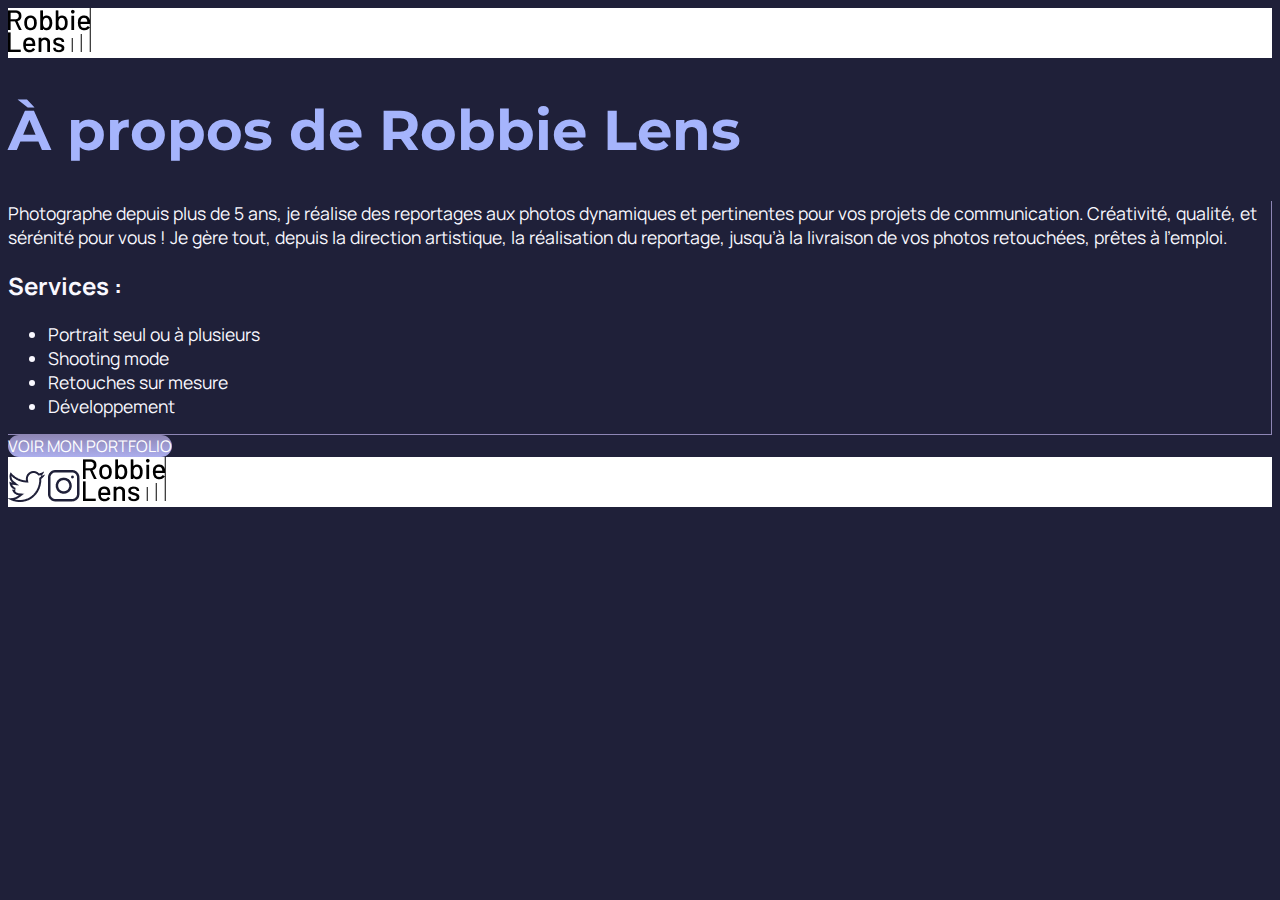
==== a-propos.html @ 4febc92c "test commit" ====
<!DOCTYPE html>
<html lang="fr">
    
    <head>
        <meta charset="utf-8">
        <title> À propos de Robbie Lens </title>
    <link rel="stylesheet" href="style.css">
    <link rel="preconnect" href="https://fonts.googleapis.com">
    <link rel="preconnect" href="https://fonts.gstatic.com" crossorigin>
    <link href="https://fonts.googleapis.com/css2?family=Manrope&family=Montserrat&display=swap" rel="stylesheet">
    </head>

    <body>
        <div class="logo-top">
            <a href="index.html"><img src="Images/logo.png" alt="Logo Robbie Lens"></a>
        </div>
        <h1>À propos de Robbie Lens</h1>
        <div class="mid">  
            <p>Photographe depuis plus de 5 ans, je réalise des reportages aux photos dynamiques et pertinentes pour vos projets de communication. Créativité, qualité, et sérénité pour vous ! Je gère tout, depuis la direction artistique, la réalisation du reportage, jusqu’à la livraison de vos photos retouchées, prêtes à l’emploi.</p>
            <h2>Services :</h2>
                <ul>               
                    <li>Portrait seul ou à plusieurs</li>
                    <li>Shooting mode</li>
                    <li>Retouches sur mesure</li>
                    <li>Développement</li>
                </ul>
        </div>
      
            <div>
                <a href="" class="cta" title="Cliquez ici">VOIR MON PORTFOLIO</a>
            </div>

        <div class="logo-bot">
            <a  target="_blank" href="https://twitter.com/"><img src="Images/twitter.png" alt=""></a>
            <a target="_blank" href="https://instagram.com" title="Notre Instagram"><img src="Images/instagram.png" alt=""></a>
            <a  href="index.html"><img src="Images/logo.png" alt=""></a>
        </div>
    </body>
</html>
---- style.css ----
a {
    color: black;
    font-style:normal;
    text-decoration: none;
}

.logo-top:hover{
    text-decoration: underline;
}

a[class="cta"] {

}

.logo-bot:hover{
    text-decoration: underline;
}

.propassion {
    color: #A5B4FC;
}

h1{
    font-size: 3.5em;
    color: #a5b4fc;
    font-family: 'Montserrat', sans-serif;
}

body{
    font-family: 'Manrope', sans-serif ;
    background-color: #1F2039;
    color: #F9F8FF;
}

em{
    font-style: normal;
}

p,
li{
    font-size: 1.1em;
}

.logo-top,
.logo-bot{
    background-color: white;
    color: #242424;
}

.cta{
    background:linear-gradient(#8E86B5,#ACAEED);
    color: white;
    font-family: 'Manrope', sans-serif ;
    border-radius: 50px;
}

.mid {
    border-bottom: 1px solid #8e86b5;
    border-right:1px solid #8e86b5 ;
}
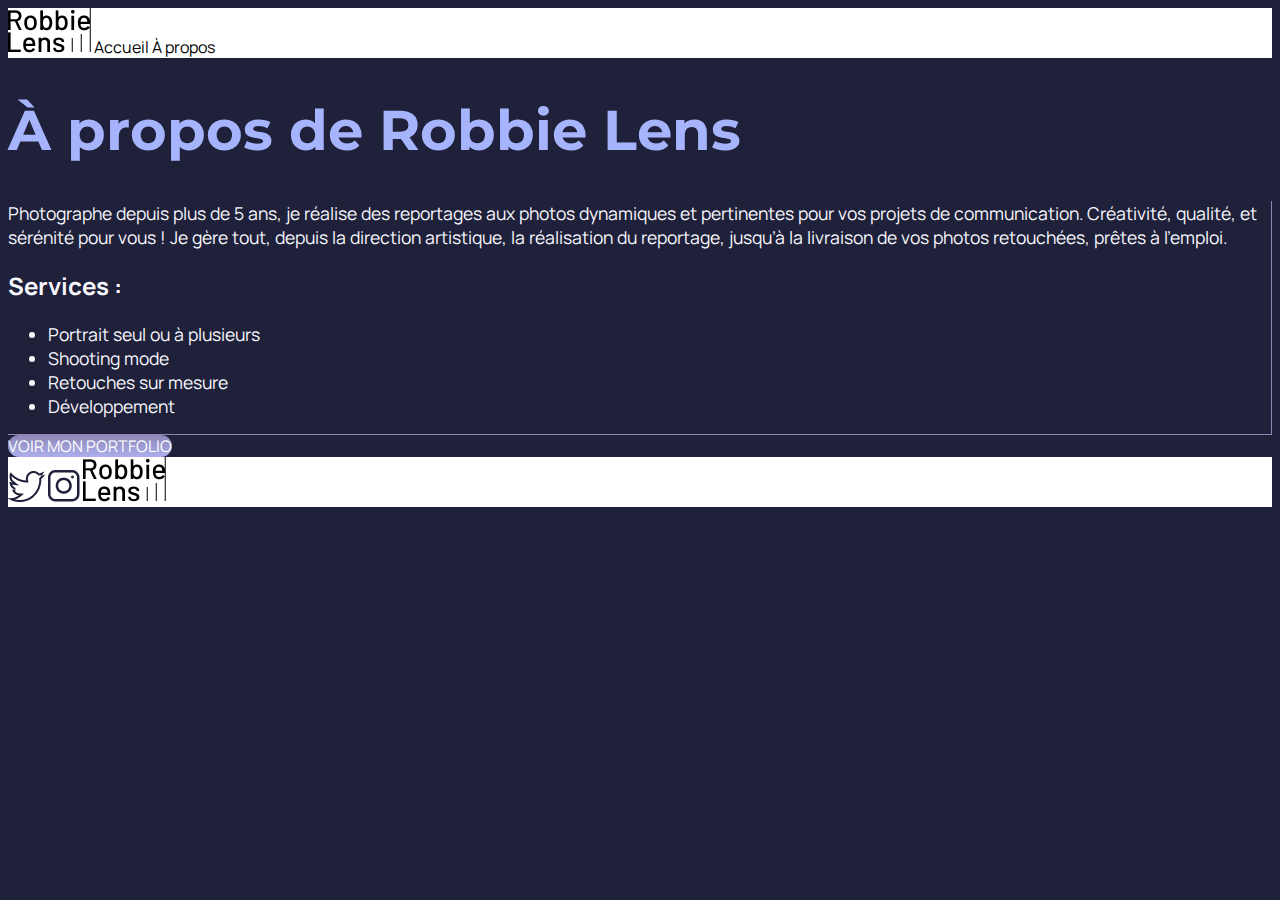
==== commit da97d07e: "structuration du site" ====
--- a/a-propos.html
+++ b/a-propos.html
@@ -11,29 +11,38 @@
     </head>
 
     <body>
-        <div class="logo-top">
-            <a href="index.html"><img src="Images/logo.png" alt="Logo Robbie Lens"></a>
-        </div>
-        <h1>À propos de Robbie Lens</h1>
-        <div class="mid">  
-            <p>Photographe depuis plus de 5 ans, je réalise des reportages aux photos dynamiques et pertinentes pour vos projets de communication. Créativité, qualité, et sérénité pour vous ! Je gère tout, depuis la direction artistique, la réalisation du reportage, jusqu’à la livraison de vos photos retouchées, prêtes à l’emploi.</p>
-            <h2>Services :</h2>
-                <ul>               
-                    <li>Portrait seul ou à plusieurs</li>
-                    <li>Shooting mode</li>
-                    <li>Retouches sur mesure</li>
-                    <li>Développement</li>
-                </ul>
-        </div>
-      
-            <div>
-                <a href="" class="cta" title="Cliquez ici">VOIR MON PORTFOLIO</a>
+        <header>
+            <nav> 
+                <a href="index.html"><img src="Images/logo.png" alt="Logo Robbie Lens"></a>
+                <a href="a-propos.html">Accueil</a>
+                <a href="a-propos.html">À propos</a>
+            </nav>
+        </header>
+
+   
+        <main>
+            <h1>À propos de Robbie Lens</h1>
+            <div class="mid">  
+                <p>Photographe depuis plus de 5 ans, je réalise des reportages aux photos dynamiques et pertinentes pour vos projets de communication. Créativité, qualité, et sérénité pour vous ! Je gère tout, depuis la direction artistique, la réalisation du reportage, jusqu’à la livraison de vos photos retouchées, prêtes à l’emploi.</p>
+                <h2>Services :</h2>
+                    <ul>               
+                        <li>Portrait seul ou à plusieurs</li>
+                        <li>Shooting mode</li>
+                        <li>Retouches sur mesure</li>
+                        <li>Développement</li>
+                    </ul>
             </div>
-
-        <div class="logo-bot">
-            <a  target="_blank" href="https://twitter.com/"><img src="Images/twitter.png" alt=""></a>
-            <a target="_blank" href="https://instagram.com" title="Notre Instagram"><img src="Images/instagram.png" alt=""></a>
-            <a  href="index.html"><img src="Images/logo.png" alt=""></a>
-        </div>
+        
+                <div>
+                    <a href="" class="cta" title="Cliquez ici">VOIR MON PORTFOLIO</a>
+                </div>
+        </main>
+        <footer>
+            <div class="logo-bot">
+                <a  target="_blank" href="https://twitter.com/"><img src="Images/twitter.png" alt=""></a>
+                <a target="_blank" href="https://instagram.com" title="Notre Instagram"><img src="Images/instagram.png" alt=""></a>
+                <a  href="index.html"><img src="Images/logo.png" alt=""></a>
+            </div>
+        </footer>
     </body>
 </html>--- a/style.css
+++ b/style.css
@@ -4,15 +4,7 @@
     text-decoration: none;
 }
 
-.logo-top:hover{
-    text-decoration: underline;
-}
-
-a[class="cta"] {
-
-}
-
-.logo-bot:hover{
+a:hover{
     text-decoration: underline;
 }
 
@@ -36,13 +28,24 @@
     font-style: normal;
 }
 
+a[class="cta"]:hover {
+    text-decoration: none;
+    background: linear-gradient(#696484,#8788BA);
+}
+
+a img:hover {
+    opacity: 0.5;
+}
+
 p,
 li{
     font-size: 1.1em;
 }
 
-.logo-top,
-.logo-bot{
+header,
+footer,
+nav
+{
     background-color: white;
     color: #242424;
 }
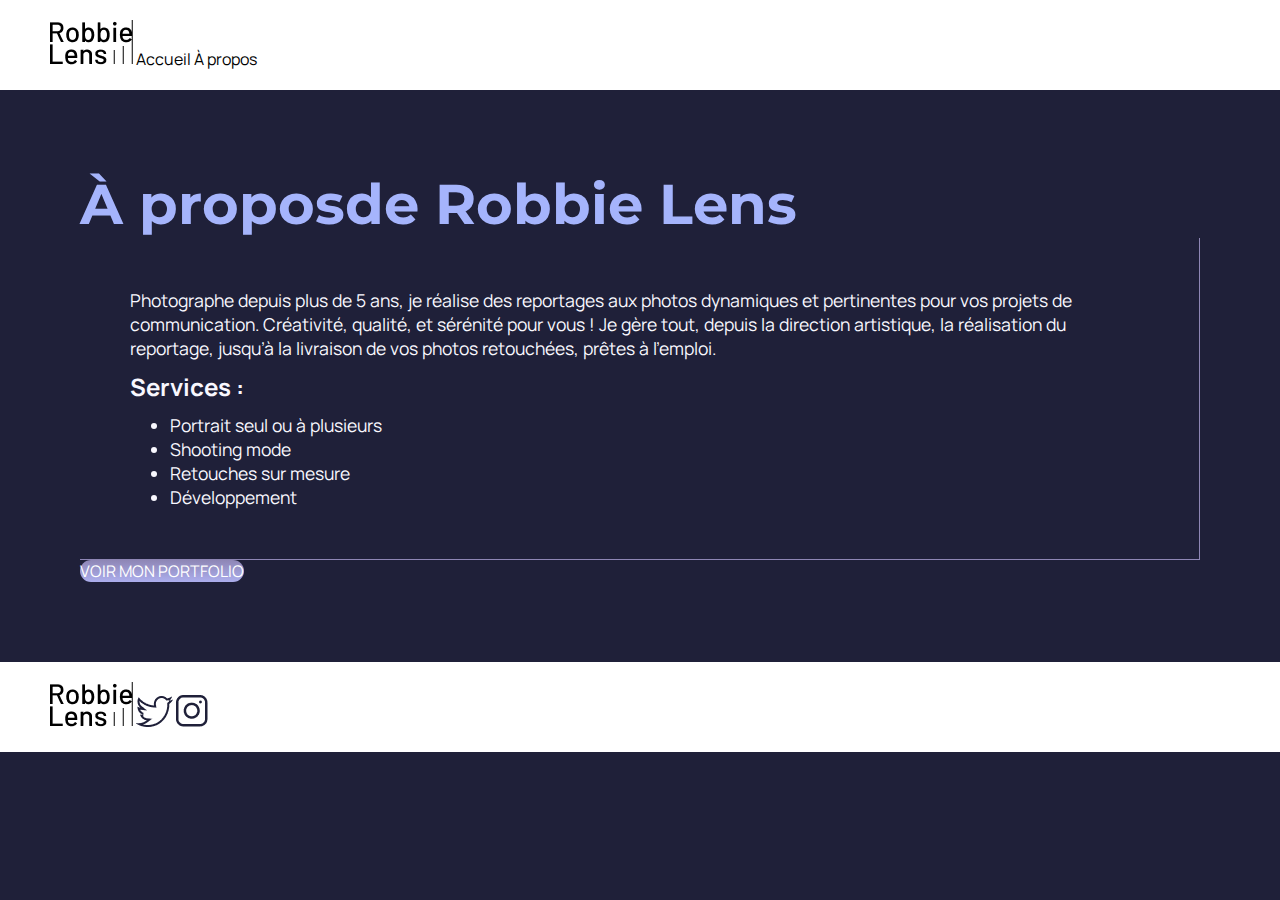
==== commit c3527f9a: "Margin et padding" ====
--- a/a-propos.html
+++ b/a-propos.html
@@ -19,29 +19,29 @@
             </nav>
         </header>
 
-   
         <main>
-            <h1>À propos de Robbie Lens</h1>
-            <div class="mid">  
-                <p>Photographe depuis plus de 5 ans, je réalise des reportages aux photos dynamiques et pertinentes pour vos projets de communication. Créativité, qualité, et sérénité pour vous ! Je gère tout, depuis la direction artistique, la réalisation du reportage, jusqu’à la livraison de vos photos retouchées, prêtes à l’emploi.</p>
-                <h2>Services :</h2>
-                    <ul>               
-                        <li>Portrait seul ou à plusieurs</li>
-                        <li>Shooting mode</li>
-                        <li>Retouches sur mesure</li>
-                        <li>Développement</li>
-                    </ul>
-            </div>
-        
+            <section>
+                <h1>À proposde Robbie Lens</h1>
+                <div class="mid">  
+                    <p>Photographe depuis plus de 5 ans, je réalise des reportages aux photos dynamiques et pertinentes pour vos projets de communication. Créativité, qualité, et sérénité pour vous ! Je gère tout, depuis la direction artistique, la réalisation du reportage, jusqu’à la livraison de vos photos retouchées, prêtes à l’emploi.</p>
+                    <h2 class="Services">Services :</h2>
+                        <ul class="Services">               
+                            <li>Portrait seul ou à plusieurs</li>
+                            <li>Shooting mode</li>
+                            <li>Retouches sur mesure</li>
+                            <li>Développement</li>
+                        </ul>
+                </div>
                 <div>
                     <a href="" class="cta" title="Cliquez ici">VOIR MON PORTFOLIO</a>
                 </div>
+            </section>
         </main>
         <footer>
             <div class="logo-bot">
+                <a href="index.html"><img src="Images/logo.png" alt="Logo Robbie Lens"></a>
                 <a  target="_blank" href="https://twitter.com/"><img src="Images/twitter.png" alt=""></a>
                 <a target="_blank" href="https://instagram.com" title="Notre Instagram"><img src="Images/instagram.png" alt=""></a>
-                <a  href="index.html"><img src="Images/logo.png" alt=""></a>
             </div>
         </footer>
     </body>
--- a/style.css
+++ b/style.css
@@ -1,3 +1,33 @@
+* {
+    margin: 0;
+}
+
+header,
+footer {
+    padding-left: 50px;
+    padding-right:50px;
+    padding-top: 20px;
+    padding-bottom: 20px;
+}
+
+section {
+    padding: 80px;
+}
+
+.mid {
+    padding: 50px;
+}
+
+.Services
+ {
+    margin-top: 10px;
+}
+
+.a-propos-main {
+    margin: auto;
+    width: 50%;
+}
+
 a {
     color: black;
     font-style:normal;
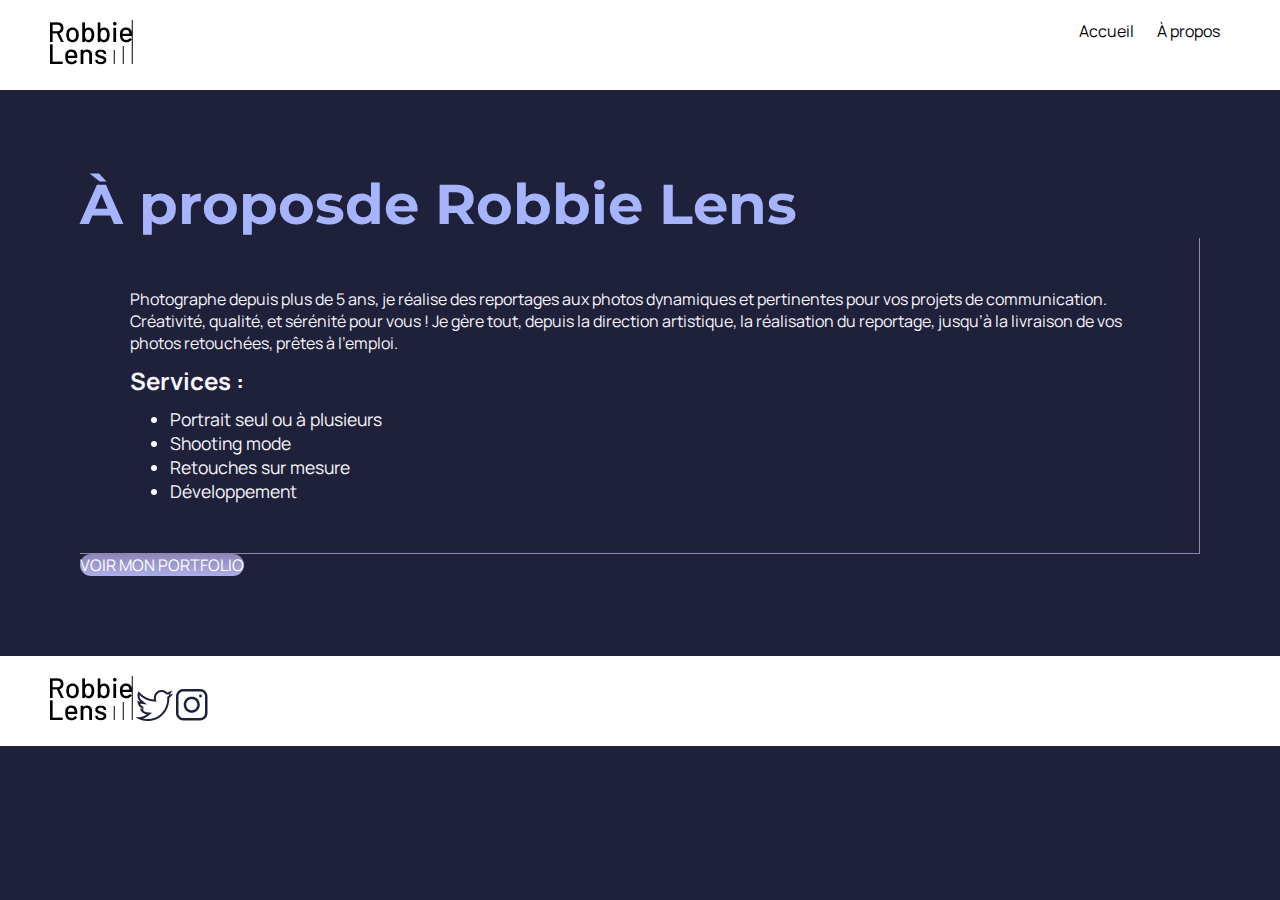
==== commit cc5ea20f: "ajout de nouvlles fontionalités" ====
--- a/a-propos.html
+++ b/a-propos.html
@@ -13,9 +13,13 @@
     <body>
         <header>
             <nav> 
-                <a href="index.html"><img src="Images/logo.png" alt="Logo Robbie Lens"></a>
-                <a href="a-propos.html">Accueil</a>
-                <a href="a-propos.html">À propos</a>
+                <div>
+                    <a href="index.html"><img src="Images/logo.png" alt="Logo Robbie Lens"></a>
+                </div>
+                <div>
+                    <a href="index.html" class="lien-nav">Accueil</a>
+                    <a href="a-propos.html" class="lien-nav">À propos</a>
+                </div>
             </nav>
         </header>
 
--- a/style.css
+++ b/style.css
@@ -67,7 +67,6 @@
     opacity: 0.5;
 }
 
-p,
 li{
     font-size: 1.1em;
 }
@@ -92,3 +91,44 @@
     border-right:1px solid #8e86b5 ;
 }
 
+nav {
+    display: flex;
+    flex-direction: row;
+    justify-content: space-between;
+    flex-wrap: nowrap;
+}
+
+.lien-nav {
+    padding: 10px;
+}
+
+.s1 {
+    display: flex;
+    flex-direction: row;
+}
+
+.ss1 p {
+    padding: 20px;
+}
+
+.ss1 {
+    display: flex;
+    flex-direction: column;
+    justify-content: space-between;
+}
+
+.dernier-projet div {
+    display: flex;
+    flex-wrap: wrap;
+    justify-content: center;
+}
+
+
+.dernier-projet div img{
+   padding: 5px;
+}
+
+.dernier-projet h2 {
+    text-align: center;
+    margin-bottom: 10px;
+}